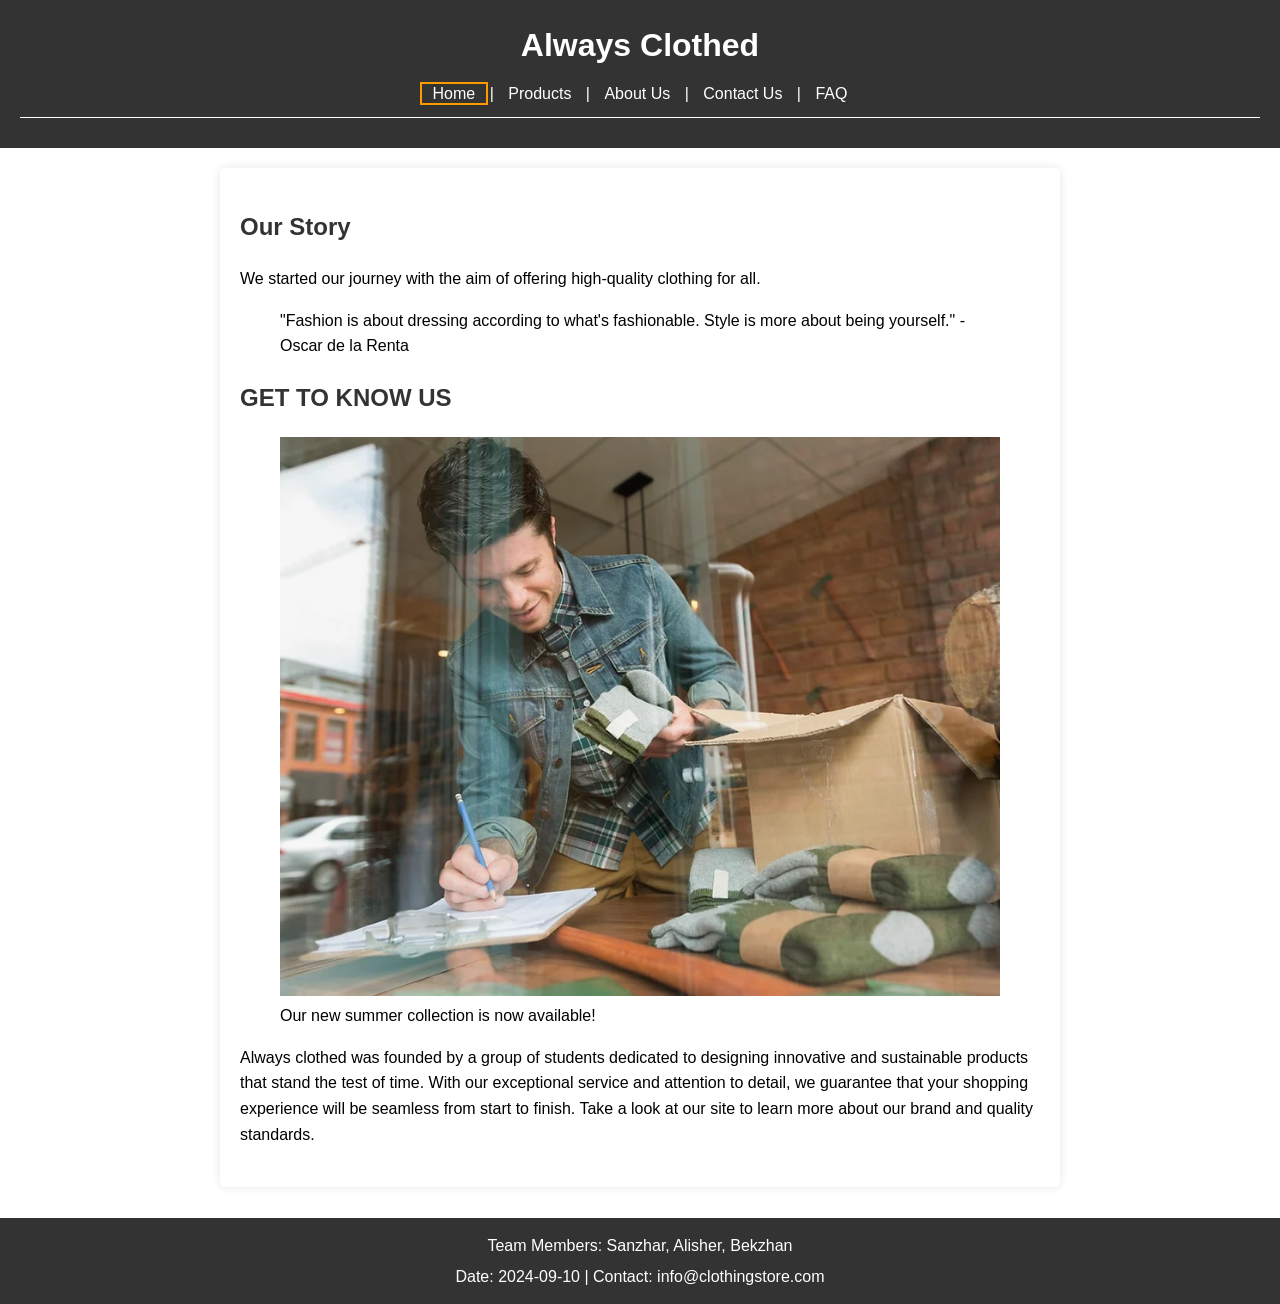
==== вебка6666/about.html @ 4b943992 "Add files via upload" ====
<!DOCTYPE html>
<html lang="en">
<head>
  <meta charset="UTF-8">
  <meta name="viewport" content="width=device-width, initial-scale=1.0">
  <title>About Us</title>
  <link rel="stylesheet" href="styles/about.css">
  <link rel="stylesheet" href="styles/darktheme.css">
</head>
<body>
  <header id="header">
    <h1 class="header-title">Always Clothed</h1>
    <nav id="navbar" role="navigation" aria-label="Main Navigation">
      <a class="nav-link" href="home.html" tabindex="0">Home</a> |
      <a class="nav-link" href="products.html" tabindex="0">Products</a> |
      <a class="nav-link" href="about.html" tabindex="0">About Us</a> |
      <a class="nav-link" href="contact.html" tabindex="0">Contact Us</a> |
      <a class="nav-link" href="faq.html" tabindex="0">FAQ</a>
      

    </nav>
    <hr class="divider">
  </header>

  <main class="main-content">
    <section class="intro-section">
      <h2 class="section-heading">Our Story</h2>
      <p class="paragraph-text">We started our journey with the aim of offering high-quality clothing for all.</p>
    </section>

    <blockquote class="quote">
      "Fashion is about dressing according to what's fashionable. Style is more about being yourself." - Oscar de la Renta
    </blockquote>

    <section id="ourstory1" class="story-section">
      <h2 id="gettoknow" class="section-heading">GET TO KNOW US</h2>
      <div class="content">
        <figure class="image-figure">
          <img src="images/aboutus.webp" alt="about us" class="main-image">
          <figcaption class="image-caption">Our new summer collection is now available!</figcaption>
        </figure>
        <p class="paragraph-text">Always clothed was founded by a group of students dedicated to designing innovative and sustainable products that stand the test of time. With our exceptional service and attention to detail, we guarantee that your shopping experience will be seamless from start to finish. Take a look at our site to learn more about our brand and quality standards.</p>
      </div>
    </section>
  </main>

  <hr class="divider">
  <footer id="footer">
    <p class="footer-text">Team Members: Sanzhar, Alisher, Bekzhan</p>
    <p class="footer-text">Date: 2024-09-10 | Contact: info@clothingstore.com</p>
  </footer>

  <script src="js files/script.js"></script>
</body>
</html>
---- вебка6666/styles/about.css ----
body {
  font-family: Arial, sans-serif;
  line-height: 1.6;
  margin: 0;
  padding: 0;
  background-color: #f4f4f4;
}

header {
  background-color: #333; /* Dark background */
  color: #fff; /* White text */
  padding: 20px; /* Consistent padding */
  text-align: center; /* Center text */
}

.header-title {
  margin: 0; /* Remove default margin */
}

#navbar {
  margin: 10px 0; /* Adjust margin for spacing */
}

.nav-link {
  color: #fff; /* White color for links */
  text-decoration: none; /* No underline */
  padding: 0 10px; /* Padding for spacing between links */
}

.nav-link:hover {
  text-decoration: underline; /* Underline on hover */
  color: #ddd; /* Light gray color on hover */
}

.divider {
  border: 0;
  height: 1px;
  background: #fff; /* White divider line */
  margin: 10px 0; /* Adjust margin for better spacing */
}

.main-content {
  max-width: 800px; /* Max width for consistency */
  margin: 20px auto; /* Center content */
  padding: 20px;
  background-color: #fff; /* White background */
  border-radius: 5px; /* Rounded corners */
  box-shadow: 0 0 10px rgba(0, 0, 0, 0.1); /* Subtle shadow */
  overflow: hidden; /* Prevent overflow from visible areas */
}

.form-container {
  background-color: white; /* White background for form */
  padding: 20px; /* Padding for form */
  border-radius: 5px; /* Rounded corners */
  box-shadow: 0 2px 5px rgba(0, 0, 0, 0.1); /* Shadow */
  max-width: 400px; /* Max width for form */
  margin: 20px auto; /* Center form */
}

label {
  display: block; /* Block display for labels */
  margin-bottom: 5px; /* Spacing below labels */
}

input {
  width: 100%; /* Full width for inputs */
  padding: 10px; /* Padding for inputs */
  margin-bottom: 10px; /* Margin below inputs */
  border: 1px solid #ccc; /* Light border for inputs */
  border-radius: 4px; /* Rounded corners */
}

button {
  padding: 10px 15px; /* Padding for buttons */
  background-color: #007bff; /* Primary button color */
  color: white; /* White text for buttons */
  border: none; /* Remove border */
  border-radius: 4px; /* Rounded corners */
  cursor: pointer; /* Pointer cursor on hover */
}

button:hover {
  background-color: #0056b3; /* Darker on hover */
}

.section-heading {
  font-size: 1.5em; /* Heading size */
  color: #333; /* Dark color for headings */
}

.footer-text {
  margin: 5px 0; /* Spacing for footer text */
}

#footer {
  background-color: #333; /* Dark background for footer */
  color: #fff; /* White text */
  padding: 10px; /* Padding for footer */
  text-align: center; /* Center footer text */
}

#welcome-message {
  color: black; /* Black text for welcome message */
}

#login2 {
  color: black; /* Black text for login heading */
}

#usernameeeeeee {
  color: black; /* Black text for username label */
}

@keyframes fadeOut {
  from {
    opacity: 1; /* Starting opacity */
  }
  to {
    opacity: 0; /* Ending opacity */
  }
}

.fade-out {
  animation: fadeOut 1s ease forwards; /* Apply fade out animation */
}

.flex-container {
  display: flex; /* Flexbox for container */
  gap: 1rem; /* Gap between items */
  flex-wrap: wrap; /* Allow items to wrap to the next line */
}

.flex-item {
  flex: 1 1 auto; /* Allow items to grow and shrink as needed */
}

a:focus,
button:focus {
  outline: 2px solid #f90; /* Outline for focus state */
}

@media (max-width: 768px) {
  .story-section {
    flex-direction: column; /* Column layout on small screens */
    align-items: center; /* Center items */
  }
}

/* Responsive Image Styles */
img {
  max-width: 100%; /* Ensure images don't exceed container width */
  height: auto; /* Maintain aspect ratio */
}
---- вебка6666/styles/darktheme.css ----
body {
  font-family: Arial, sans-serif;
  transition: background-color 0.5s, color 0.5s;
}

/* Day Theme */
.day-theme {
  background-color: white;
  color: black;
}

/* Night Theme */
.night-theme {
  background-color: black;
}

#theme-toggle {
  padding: 10px 20px;
  font-size: 16px;
  cursor: pointer;
  margin: 20px;
}

.hidden {
  display: none; /* Hide content by default */

}

.content {
  margin: 20px 0;
}

#read-more {
  cursor: pointer;
  color: blue;
  text-decoration: underline;
}
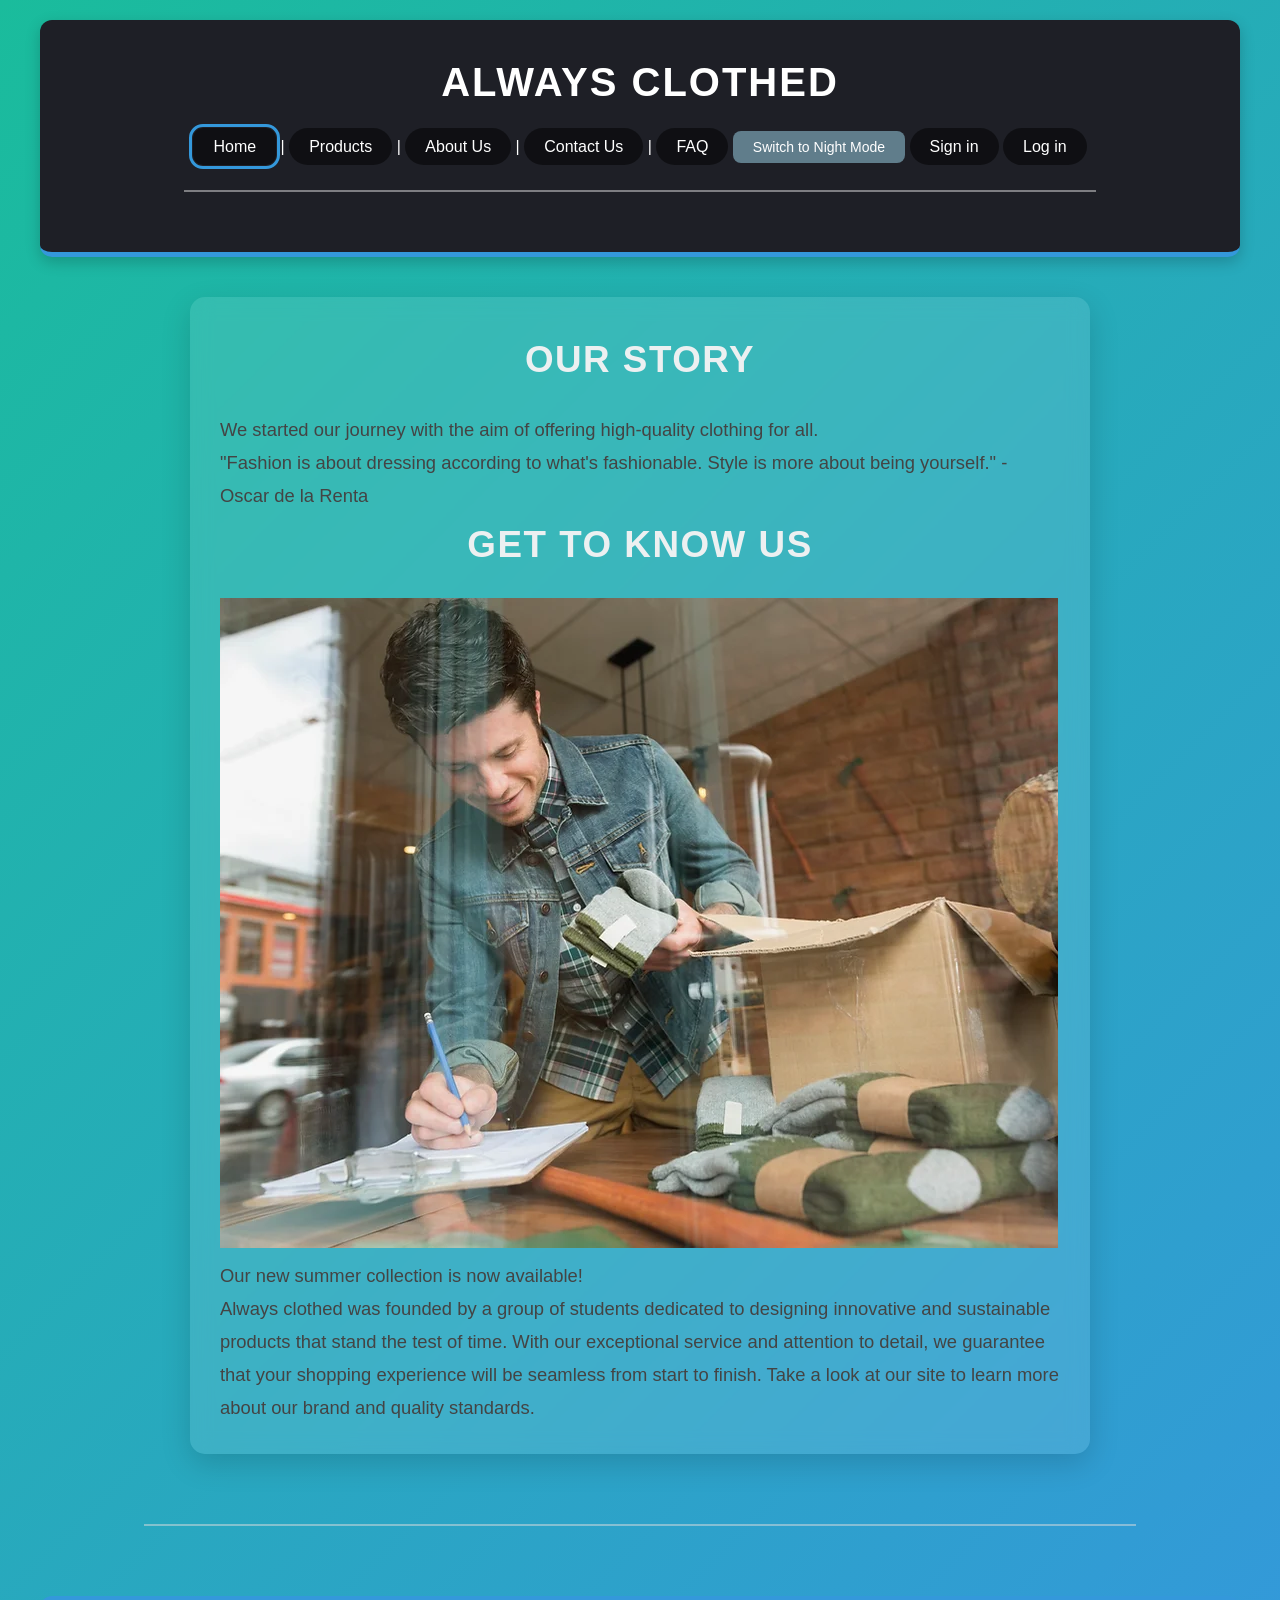
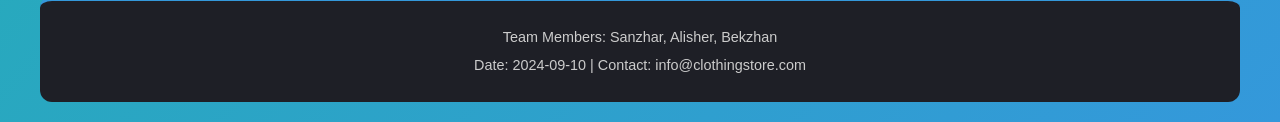
==== commit 86ecccc1: "design update 3" ====
--- a/вебка6666/about.html
+++ b/вебка6666/about.html
@@ -16,8 +16,9 @@
       <a class="nav-link" href="about.html" tabindex="0">About Us</a> |
       <a class="nav-link" href="contact.html" tabindex="0">Contact Us</a> |
       <a class="nav-link" href="faq.html" tabindex="0">FAQ</a>
-      
-
+      <a id="theme-toggle" tabindex="0">Switch to Night Mode</a>
+      <a class="nav-link" href="registr.html">Sign in</a> 
+      <a class="nav-link" href="log.html">Log in</a>
     </nav>
     <hr class="divider">
   </header>
--- a/вебка6666/styles/about.css
+++ b/вебка6666/styles/about.css
@@ -1,154 +1,150 @@
-body {
-  font-family: Arial, sans-serif;
-  line-height: 1.6;
+/* Global Reset */
+* {
   margin: 0;
   padding: 0;
-  background-color: #f4f4f4;
+  box-sizing: border-box;
+  font-family: 'Poppins', sans-serif;
 }
 
-header {
-  background-color: #333; /* Dark background */
-  color: #fff; /* White text */
-  padding: 20px; /* Consistent padding */
-  text-align: center; /* Center text */
+/* Body Styling */
+body {
+  background: linear-gradient(135deg, #1abc9c, #3498db);
+  color: #444;
+  line-height: 1.6;
+  display: flex;
+  flex-direction: column;
+  align-items: center;
+  min-height: 100vh;
+  padding: 20px;
+}
+/* Header Styles */
+#header {
+  background-color: #1e1f26;
+  color: #fff;
+  padding: 30px;
+  text-align: center;
+  border-bottom: 5px solid #3498db;
+  width: 100%;
+  max-width: 1200px;
+  border-radius: 12px;
+  box-shadow: 0 5px 15px rgba(0, 0, 0, 0.2);
 }
 
 .header-title {
-  margin: 0; /* Remove default margin */
+  margin: 0;
+  font-size: 2.5em;
+  font-weight: 700;
+  letter-spacing: 2px;
+  text-transform: uppercase;
 }
-
 #navbar {
-  margin: 10px 0; /* Adjust margin for spacing */
+  margin-top: 20px;
+  justify-content: center;
+  gap: 15px;
 }
 
 .nav-link {
-  color: #fff; /* White color for links */
-  text-decoration: none; /* No underline */
-  padding: 0 10px; /* Padding for spacing between links */
+  color: #ecf0f1;
+  text-decoration: none;
+  padding: 10px 20px;
+  font-weight: 500;
+  background-color: rgba(0, 0, 0, 0.5);
+  border-radius: 20px;
+  transition: all 0.3s ease;
 }
 
 .nav-link:hover {
-  text-decoration: underline; /* Underline on hover */
-  color: #ddd; /* Light gray color on hover */
+  background-color: #3498db;
+  color: #fff;
+  transform: scale(1.1);
+  box-shadow: 0 4px 15px rgba(52, 152, 219, 0.4);
+}
+.divider {
+  border: 0;
+  height: 2px;
+  background: #ddd;
+  width: 80%;
+  margin: 30px auto;
+  opacity: 0.5;
 }
 
-.divider {
-  border: 0;
-  height: 1px;
-  background: #fff; /* White divider line */
-  margin: 10px 0; /* Adjust margin for better spacing */
+/* Main Content Styles */
+.main-content {
+  max-width: 900px;
+  margin: 40px auto;
+  padding: 30px;
+  background-color: rgba(255, 255, 255, 0.1);
+  border-radius: 15px;
+  box-shadow: 0 10px 30px rgba(0, 0, 0, 0.15);
+  font-size: 1.15em;
+  line-height: 1.8;
+  backdrop-filter: blur(10px);
+}
+.section-heading {
+  font-size: 2em;
+  color: #ecf0f1;
+  font-weight: bold;
+  text-transform: uppercase;
+  margin-bottom: 20px;
+  letter-spacing: 1.5px;
+  text-align: center;
+  position: relative;
 }
 
-.main-content {
-  max-width: 800px; /* Max width for consistency */
-  margin: 20px auto; /* Center content */
+#footer {
+  background-color: #1e1f26;
+  color: #ccc;
   padding: 20px;
-  background-color: #fff; /* White background */
-  border-radius: 5px; /* Rounded corners */
-  box-shadow: 0 0 10px rgba(0, 0, 0, 0.1); /* Subtle shadow */
-  overflow: hidden; /* Prevent overflow from visible areas */
-}
-
-.form-container {
-  background-color: white; /* White background for form */
-  padding: 20px; /* Padding for form */
-  border-radius: 5px; /* Rounded corners */
-  box-shadow: 0 2px 5px rgba(0, 0, 0, 0.1); /* Shadow */
-  max-width: 400px; /* Max width for form */
-  margin: 20px auto; /* Center form */
-}
-
-label {
-  display: block; /* Block display for labels */
-  margin-bottom: 5px; /* Spacing below labels */
-}
-
-input {
-  width: 100%; /* Full width for inputs */
-  padding: 10px; /* Padding for inputs */
-  margin-bottom: 10px; /* Margin below inputs */
-  border: 1px solid #ccc; /* Light border for inputs */
-  border-radius: 4px; /* Rounded corners */
-}
-
-button {
-  padding: 10px 15px; /* Padding for buttons */
-  background-color: #007bff; /* Primary button color */
-  color: white; /* White text for buttons */
-  border: none; /* Remove border */
-  border-radius: 4px; /* Rounded corners */
-  cursor: pointer; /* Pointer cursor on hover */
-}
-
-button:hover {
-  background-color: #0056b3; /* Darker on hover */
-}
-
-.section-heading {
-  font-size: 1.5em; /* Heading size */
-  color: #333; /* Dark color for headings */
+  text-align: center;
+  border-top: 5px solid #3498db;
+  width: 100%;
+  max-width: 1200px;
+  margin-top: 40px;
+  border-radius: 12px;
 }
 
 .footer-text {
-  margin: 5px 0; /* Spacing for footer text */
+  margin: 5px 0;
+  font-size: 0.9em;
 }
 
-#footer {
-  background-color: #333; /* Dark background for footer */
-  color: #fff; /* White text */
-  padding: 10px; /* Padding for footer */
-  text-align: center; /* Center footer text */
+/* Accessibility Focus */
+.focused {
+  outline: 3px solid #3498db;
+  border-radius: 10px;
 }
 
-#welcome-message {
-  color: black; /* Black text for welcome message */
-}
+/* Responsive Design */
+@media (max-width: 768px) {
+  .main-content {
+    padding: 20px;
+  }
 
-#login2 {
-  color: black; /* Black text for login heading */
-}
+  #navbar {
+    flex-direction: column;
+    gap: 10px;
+  }
 
-#usernameeeeeee {
-  color: black; /* Black text for username label */
-}
+  .nav-link {
+    margin: 5px 0;
+  }
 
-@keyframes fadeOut {
-  from {
-    opacity: 1; /* Starting opacity */
-  }
-  to {
-    opacity: 0; /* Ending opacity */
+  .section-heading {
+    font-size: 1.8em;
   }
 }
 
-.fade-out {
-  animation: fadeOut 1s ease forwards; /* Apply fade out animation */
-}
+@media (max-width: 480px) {
+  .main-content {
+    padding: 15px;
+  }
 
-.flex-container {
-  display: flex; /* Flexbox for container */
-  gap: 1rem; /* Gap between items */
-  flex-wrap: wrap; /* Allow items to wrap to the next line */
-}
+  .header-title {
+    font-size: 2em;
+  }
 
-.flex-item {
-  flex: 1 1 auto; /* Allow items to grow and shrink as needed */
-}
-
-a:focus,
-button:focus {
-  outline: 2px solid #f90; /* Outline for focus state */
-}
-
-@media (max-width: 768px) {
-  .story-section {
-    flex-direction: column; /* Column layout on small screens */
-    align-items: center; /* Center items */
+  .btn {
+    width: 100%;
+    text-align: center;
   }
 }
-
-/* Responsive Image Styles */
-img {
-  max-width: 100%; /* Ensure images don't exceed container width */
-  height: auto; /* Maintain aspect ratio */
-}
--- a/вебка6666/styles/darktheme.css
+++ b/вебка6666/styles/darktheme.css
@@ -1,37 +1,136 @@
-body {
-  font-family: Arial, sans-serif;
-  transition: background-color 0.5s, color 0.5s;
+/* Global Reset */
+* {
+  margin: 0;
+  padding: 0;
+  box-sizing: border-box;
+  font-family: 'Poppins', sans-serif;
 }
 
-/* Day Theme */
-.day-theme {
-  background-color: white;
-  color: black;
+/* Common Body Styles */
+body {
+  display: flex;
+  flex-direction: column;
+  align-items: center;
+  min-height: 100vh;
+  transition: background 0.5s ease, color 0.5s ease;
 }
 
-/* Night Theme */
-.night-theme {
-  background-color: black;
+/* Day Theme Styles */
+.day-theme {
+  background: linear-gradient(135deg, #1abc9c, #3498db); /* Bright gradient */
+  color: #444; /* Dark text for day mode */
 }
 
-#theme-toggle {
-  padding: 10px 20px;
-  font-size: 16px;
-  cursor: pointer;
-  margin: 20px;
+
+
+.day-theme nav a {
+  color: #ffffff;
 }
 
-.hidden {
-  display: none; /* Hide content by default */
-
+.day-theme nav a:hover {
+  color: #e0e0e0;
 }
 
-.content {
-  margin: 20px 0;
+.day-theme footer {
+  background-color: #3498db;
+  border-top: 5px solid #1e88e5;
 }
 
-#read-more {
+/* Night Theme Styles */
+.night-theme {
+  background: linear-gradient(135deg, #0f4c75, #1b262c); /* Dark gradient for night mode */
+  color: #e0e0e0; /* Light text for night mode */
+}
+
+
+
+.night-theme nav a {
+  color: #b0bec5;
+}
+
+.night-theme nav a:hover {
+  color: #80cbc4;
+}
+
+.night-theme footer {
+  background-color: #1e1f26;
+  border-top: 5px solid #34495e;
+}
+
+
+.container {
+  background-color: rgba(33, 33, 33, 0.9);
+  backdrop-filter: blur(5px);
+  border-radius: 12px;
+  padding: 40px;
+  max-width: 450px;
+  margin: 30px;
+  width: 100%;
+}
+
+/* Header Section */
+.header-title {
+  font-size: 2.5em;
+  font-weight: 700;
+  text-align: center;
+  letter-spacing: 2px;
+  margin-bottom: 20px;
+}
+
+/* Button Styling */
+.btn {
+  display: block;
+  width: 100%;
+  padding: 10px;
+  background-color: #1e88e5;
+  border: none;
+  border-radius: 8px;
+  color: #ffffff;
+  font-size: 16px;
+  font-weight: bold;
   cursor: pointer;
-  color: blue;
-  text-decoration: underline;
-}+  transition: background-color 0.3s ease, transform 0.2s ease;
+}
+
+.btn:hover {
+  background-color: #1565c0;
+}
+
+/* Toggle Theme Button */
+#theme-toggle {
+  padding: 8px 20px;
+  font-size: 14px;
+  background-color: #607d8b;
+  border: none;
+  border-radius: 8px;
+  color: #ffffff;
+  cursor: pointer;
+  margin: 20px 0;
+  transition: background-color 0.3s ease;
+}
+
+#theme-toggle:hover {
+  background-color: #455a64;
+}
+
+/* Footer Styling */
+footer {
+  padding: 20px;
+  text-align: center;
+  width: 100%;
+}
+
+/* Responsive Design */
+@media (max-width: 768px) {
+  nav {
+    flex-direction: column;
+  }
+
+  nav a {
+    margin: 10px 0;
+  }
+
+  .header-title {
+    font-size: 2em;
+  }
+}
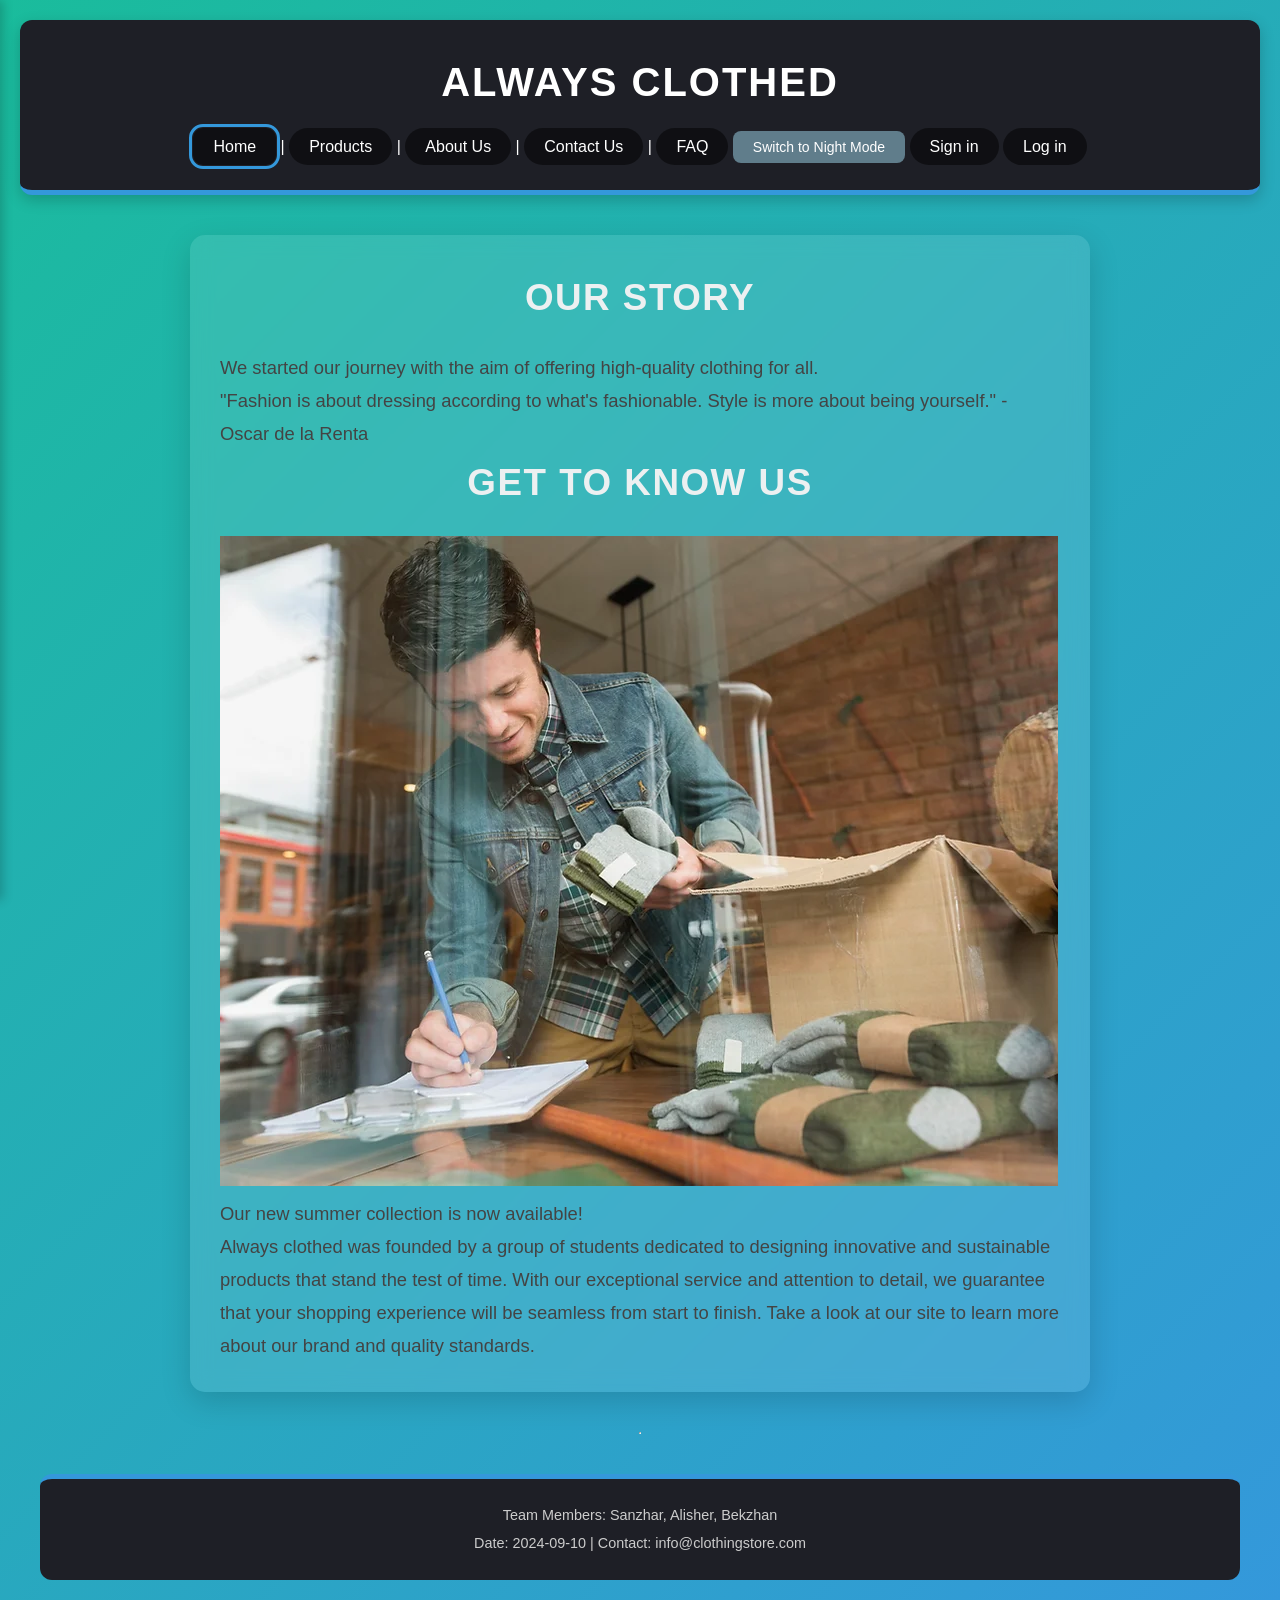
==== commit d0e03e26: "make layout consistent on phone, improve style" ====
--- a/вебка6666/about.html
+++ b/вебка6666/about.html
@@ -10,6 +10,11 @@
 <body>
   <header id="header">
     <h1 class="header-title">Always Clothed</h1>
+    <div class="hamburger" id="hamburger">
+      <div></div>
+      <div></div>
+      <div></div>
+    </div>
     <nav id="navbar" role="navigation" aria-label="Main Navigation">
       <a class="nav-link" href="home.html" tabindex="0">Home</a> |
       <a class="nav-link" href="products.html" tabindex="0">Products</a> |
@@ -20,7 +25,19 @@
       <a class="nav-link" href="registr.html">Sign in</a> 
       <a class="nav-link" href="log.html">Log in</a>
     </nav>
-    <hr class="divider">
+    <div id="sidebar">
+      <div class="sidebar-links">
+        <a class="nav-link" href="home.html" tabindex="0">Home</a> 
+      <a class="nav-link" href="products.html" tabindex="0">Products</a>
+      <a class="nav-link" href="about.html" tabindex="0">About Us</a> 
+      <a class="nav-link" href="contact.html" tabindex="0">Contact Us</a> 
+      <a class="nav-link" href="faq.html" tabindex="0">FAQ</a>
+      <a id="theme-toggle" tabindex="0">Switch to Night Mode</a>
+      <a class="nav-link" href="registr.html">Sign in</a> 
+      <a class="nav-link" href="log.html">Log in</a>
+      </div>
+    </div>
+    <div id="sidebar-overlay"></div>
   </header>
 
   <main class="main-content">
@@ -52,5 +69,24 @@
   </footer>
 
   <script src="js files/script.js"></script>
+  <script>
+    // Select elements
+const hamburger = document.getElementById('hamburger');
+const sidebar = document.getElementById('sidebar');
+const overlay = document.getElementById('sidebar-overlay');
+
+// Toggle sidebar and overlay
+hamburger.addEventListener('click', () => {
+  sidebar.classList.toggle('active');
+  overlay.classList.toggle('active');
+});
+
+// Close sidebar when clicking outside (on overlay)
+overlay.addEventListener('click', () => {
+  sidebar.classList.remove('active');
+  overlay.classList.remove('active');
+});
+
+  </script>
 </body>
 </html>
--- a/вебка6666/styles/about.css
+++ b/вебка6666/styles/about.css
@@ -25,7 +25,7 @@
   text-align: center;
   border-bottom: 5px solid #3498db;
   width: 100%;
-  max-width: 1200px;
+  max-width: 1500px;
   border-radius: 12px;
   box-shadow: 0 5px 15px rgba(0, 0, 0, 0.2);
 }
@@ -59,14 +59,55 @@
   transform: scale(1.1);
   box-shadow: 0 4px 15px rgba(52, 152, 219, 0.4);
 }
-.divider {
-  border: 0;
-  height: 2px;
-  background: #ddd;
-  width: 80%;
-  margin: 30px auto;
-  opacity: 0.5;
-}
+/* Hamburger Menu Styles */
+.hamburger {
+  display: none;
+  flex-direction: column;
+  gap: 5px;
+  cursor: pointer;
+}
+
+.hamburger div {
+  width: 30px;
+  height: 4px;
+  background-color: #fff;
+  border-radius: 5px;
+}
+
+/* Sidebar Styles */
+#sidebar {
+  position: fixed;
+  top: 0;
+  left: -250px;
+  width: 250px;
+  height: 100%;
+  background-color: #2c3e50;
+  transition: left 0.3s ease;
+  padding: 30px;
+  box-shadow: 3px 0 10px rgba(0, 0, 0, 0.2);
+}
+
+#sidebar.active {
+  left: 0;
+}
+
+.sidebar-links {
+  display: flex;
+  flex-direction: column;
+  gap: 20px;
+}
+
+.sidebar-link {
+  color: #ecf0f1;
+  text-decoration: none;
+  font-weight: 500;
+  transition: 0.3s;
+}
+
+.sidebar-link:hover {
+  color: #3498db;
+}
+
 
 /* Main Content Styles */
 .main-content {
@@ -118,6 +159,10 @@
 @media (max-width: 768px) {
   .main-content {
     padding: 20px;
+    width: 100%;
+  }
+  .main-image{
+    width: 100%;
   }
 
   #navbar {
@@ -134,17 +179,92 @@
   }
 }
 
-@media (max-width: 480px) {
-  .main-content {
-    padding: 15px;
+@media (max-width: 20px) {
+  .main-content {
+    padding: 0px;
+    width: 100%;
   }
 
   .header-title {
     font-size: 2em;
   }
+  .main-image{
+    width: 100%;
+  }
+
 
   .btn {
     width: 100%;
     text-align: center;
   }
 }
+
+
+/* Responsive Design */
+@media (max-width: 768px) {
+  .main-content {
+    padding: 20px;
+  }
+
+  #navbar {
+    flex-direction: column;
+    gap: 10px;
+  }
+
+  .nav-link {
+    margin: 5px 0;
+  }
+
+  .section-heading {
+    font-size: 1.8em;
+  }
+
+  /* Show Hamburger */
+  .hamburger {
+    display: flex;
+  }
+
+  #navbar {
+    display: none;
+  }
+}
+
+@media (max-width: 480px) {
+  .main-content {
+    padding: 15px;
+  }
+
+  .header-title {
+    font-size: 2em;
+  }
+
+  .btn {
+    width: 100%;
+    text-align: center;
+  }
+}
+
+
+#sidebar-overlay {
+  position: fixed;
+  top: 0;
+  left: 0;
+  width: 100%;
+  height: 100%;
+  background-color: rgba(0, 0, 0, 0.5);
+  opacity: 0;
+  visibility: hidden;
+  transition: opacity 0.3s ease, visibility 0.3s ease;
+  z-index: 999; /* Ensure it sits above other content but below the sidebar */
+}
+
+#sidebar.active + #sidebar-overlay {
+  opacity: 1;
+  visibility: visible;
+  z-index: 998; /* Overlay becomes active */
+}
+
+/* Sidebar Adjustments */
+#sidebar {
+  z-index: 1000; /* Sidebar sits above the overlay */
+}
--- a/вебка6666/styles/darktheme.css
+++ b/вебка6666/styles/darktheme.css
@@ -17,8 +17,10 @@
 
 /* Day Theme Styles */
 .day-theme {
-  background: linear-gradient(135deg, #1abc9c, #3498db); /* Bright gradient */
-  color: #444; /* Dark text for day mode */
+  background: linear-gradient(135deg, #1abc9c, #3498db);
+  /* Bright gradient */
+  color: #444;
+  /* Dark text for day mode */
 }
 
 
@@ -38,8 +40,10 @@
 
 /* Night Theme Styles */
 .night-theme {
-  background: linear-gradient(135deg, #0f4c75, #1b262c); /* Dark gradient for night mode */
-  color: #e0e0e0; /* Light text for night mode */
+  background: linear-gradient(135deg, #0f4c75, #1b262c);
+  /* Dark gradient for night mode */
+  color: #e0e0e0;
+  /* Light text for night mode */
 }
 
 
@@ -57,6 +61,12 @@
   border-top: 5px solid #34495e;
 }
 
+.h3 {
+  color: #000
+}
+.day-theme .h3 {
+  color: #000
+}
 
 .container {
   background-color: rgba(33, 33, 33, 0.9);
@@ -133,4 +143,4 @@
   .header-title {
     font-size: 2em;
   }
-}
+}
